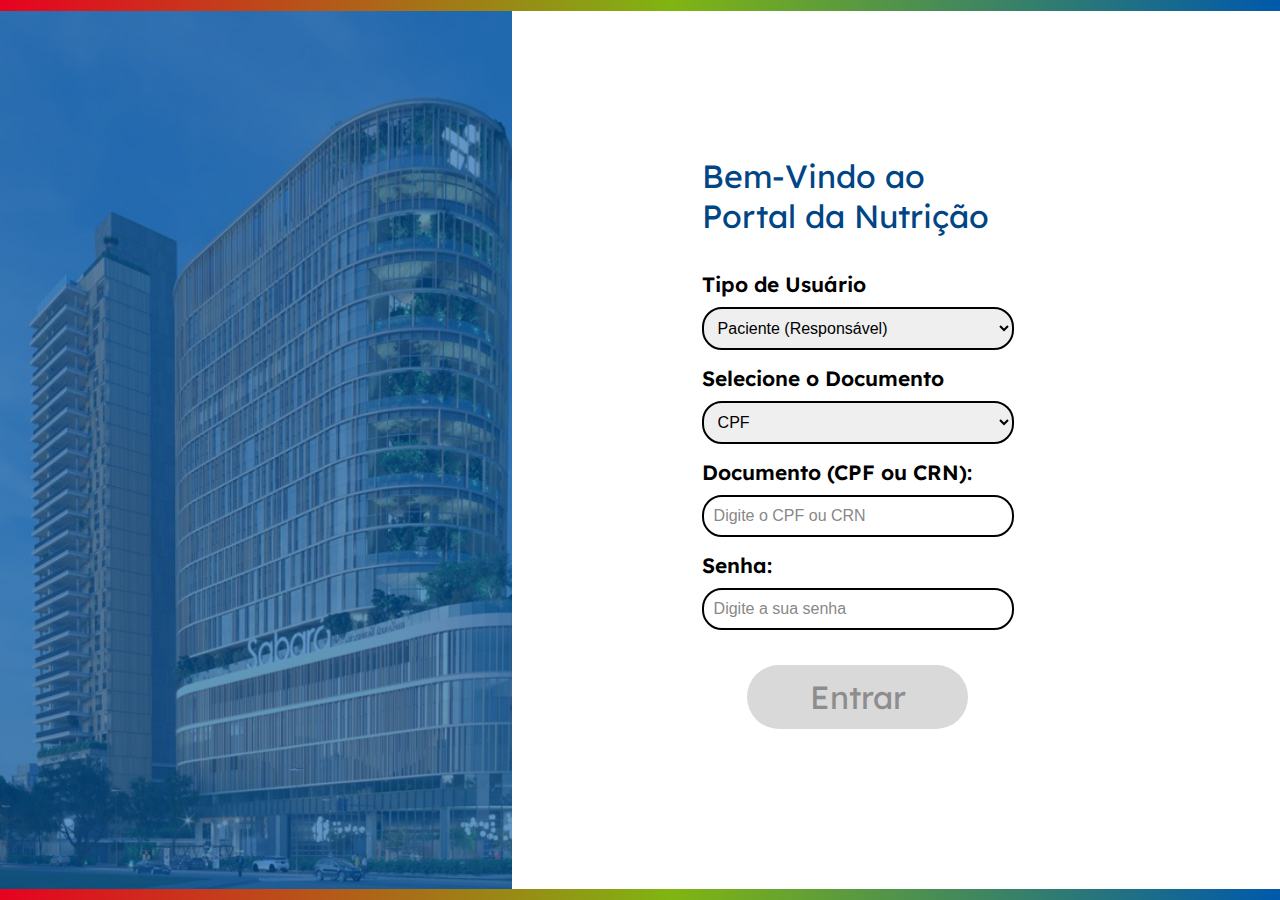
==== index.html @ 7f034b3d "feat-login-page" ====
<!DOCTYPE html>
<html lang="pt-br">
  <head>
    <meta charset="UTF-8" />
    <meta name="viewport" content="width=device-width, initial-scale=1.0" />
    <title>Formulário de Login</title>
    <link rel="stylesheet" href="style.css" />
  </head>
  <body>
    <header class="cabecalho"></header>

    <img src="./Assets/logo.png" alt="" class="sabara-logo" />

    <div class="form-container">
      <h2 class="welcome-message">Bem-Vindo ao Portal da Nutrição</h2>
      <form id="loginForm" action="javascript:void(0);">
        <label for="usuario">Tipo de Usuário</label>
        <select id="usuario" name="usuario" required>
          <option value="paciente">Paciente (Responsável)</option>
          <option value="profissional">Profissional</option>
        </select>

        <label for="documento">Selecione o Documento</label>
        <select id="documento" name="documento" required>
          <option value="cpf">CPF</option>
          <option value="crn">CRN</option>
        </select>

        <label for="numeroDocumento">Documento (CPF ou CRN):</label>
        <input
          type="text"
          id="numeroDocumento"
          name="numeroDocumento"
          required
          placeholder="Digite o CPF ou CRN"
        />

        <label for="senha">Senha:</label>
        <input
          type="password"
          id="senha"
          name="senha"
          required
          placeholder="Digite a sua senha"
        />

        <div class="center-button">
          <button type="submit" class="button-entrar">Entrar</button>
        </div>
      </form>
      <p id="error-message" class="error-message"></p>
    </div>

    <footer class="rodape"></footer>

    <script src="script.js"></script>
  </body>
</html>
---- style.css ----
@import url("https://fonts.googleapis.com/css2?family=Inter:ital,opsz,wght@0,14..32,100..900;1,14..32,100..900&family=Kadwa:wght@400;700&family=Lexend:wght@100..900&display=swap");

* {
  margin: 0;
  padding: 0;
  box-sizing: border-box;
}

.cabecalho {
  display: flex;
  justify-content: center;
  align-items: center;
  width: 100%;
  height: 11px;
  background: linear-gradient(90deg, #e60220 0%, #80b512 52.53%, #0059ab 100%);
  flex-shrink: 0;
  position: fixed;
  top: 0;
  left: 0;
  background-color: white;
  z-index: 1000;
}

body {
  background-image: url("./Assets/fachada-hospital-sabara.png");
  background-position: left;
  background-repeat: no-repeat;
  background-size: 40% 100%;
  font-family: Arial, sans-serif;
  background-color: white;
  display: flex;
  justify-content: center;
  align-items: center;
  height: 100vh;
}

.sabara-logo {
  position: absolute;
  top: 20px;
  left: 20px;
}

.welcome-message {
  font-size: 2.5vw;
}

.img {
  display: flex;
  width: 100%;
}

.form-container {
  display: flex;
  flex-direction: column;
  background-color: #fff;
  padding: 4vh;
  border-radius: 9px;
  width: 30%;
  max-width: 30%;
  margin-left: auto;
  margin-right: 18%;
}

h2 {
  display: flex;
  text-align: left;
  margin-bottom: 20px;
  color: #004585;
  font-family: Lexend;
  font-size: 2.2em;
  font-style: normal;
  font-weight: 400;
  line-height: normal;
  padding-bottom: 5%;
}

label {
  font-size: 14px;
  margin-bottom: 10px;
  display: block;
  color: #000;
  font-family: Lexend;
  font-size: 1.3em;
  font-style: normal;
  font-weight: 600;
  line-height: normal;
}

select,
input {
  width: 100%;
  padding: 10px;
  margin-bottom: 15px;
  border: 2px solid #000;
  border-radius: 20px;
  font-size: 1em;
}

input::placeholder {
  color: #888;
}

.center-button {
  margin-top: 20px;
  text-align: center;
}

/* Estilo do botão */
.button-entrar {
  padding: 12px 20%;
  background-color: #d9d9d9;
  color: #8d8d8d;
  font-family: Lexend;
  font-size: 32px !important;
  font-style: normal;
  font-weight: 400;
  line-height: normal;
  border: none;
  border-radius: 130px;
  font-size: 16px;
  cursor: pointer;
}

.button-entrar:hover {
  background-color: #004585;
  color: white;
}

.error-message {
  color: red;
  font-size: 14px;
  text-align: center;
  margin-top: 15px;
}

.rodape {
  display: flex;
  justify-content: center;
  align-items: center;
  width: 100%;
  height: 11px;
  background: linear-gradient(90deg, #e60220 0%, #80b512 52.53%, #0059ab 100%);
  flex-shrink: 0;
  position: fixed;
  bottom: 0;
  left: 0;
  background-color: white;
  z-index: 1000;
}
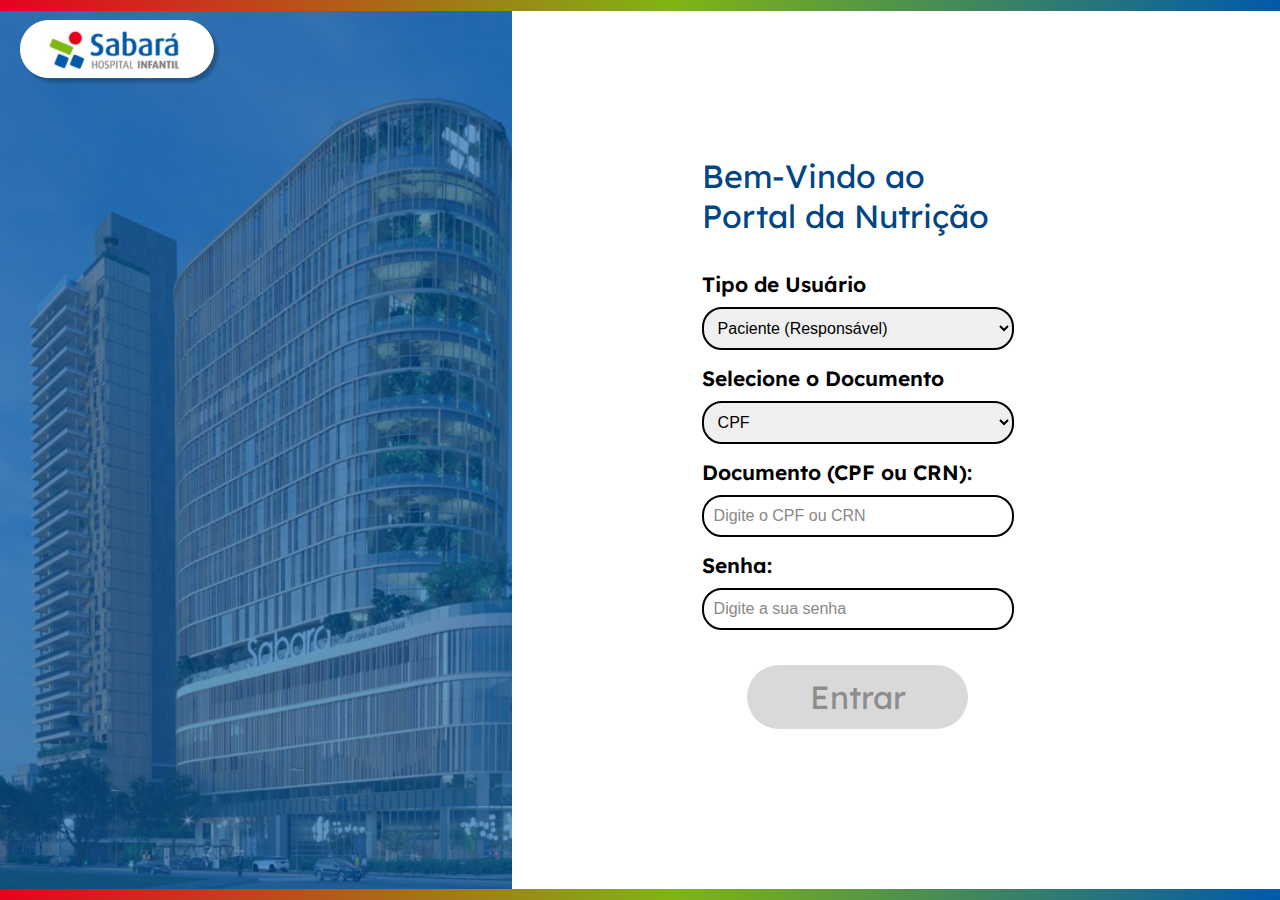
==== commit c9c60b1d: "feat: links da sidebar" ====
--- a/index.html
+++ b/index.html
@@ -9,7 +9,7 @@
   <body>
     <header class="cabecalho"></header>
 
-    <img src="./Assets/logo.png" alt="" class="sabara-logo" />
+    <img src="./Assets/logo-sabara.png" alt="" class="sabara-logo" />
 
     <div class="form-container">
       <h2 class="welcome-message">Bem-Vindo ao Portal da Nutrição</h2>
@@ -27,22 +27,9 @@
         </select>
 
         <label for="numeroDocumento">Documento (CPF ou CRN):</label>
-        <input
-          type="text"
-          id="numeroDocumento"
-          name="numeroDocumento"
-          required
-          placeholder="Digite o CPF ou CRN"
-        />
-
+        <input type="text" id="numeroDocumento" name="numeroDocumento" required placeholder="Digite o CPF ou CRN"/>
         <label for="senha">Senha:</label>
-        <input
-          type="password"
-          id="senha"
-          name="senha"
-          required
-          placeholder="Digite a sua senha"
-        />
+        <input type="password" id="senha" name="senha" required placeholder="Digite a sua senha"/>
 
         <div class="center-button">
           <button type="submit" class="button-entrar">Entrar</button>
